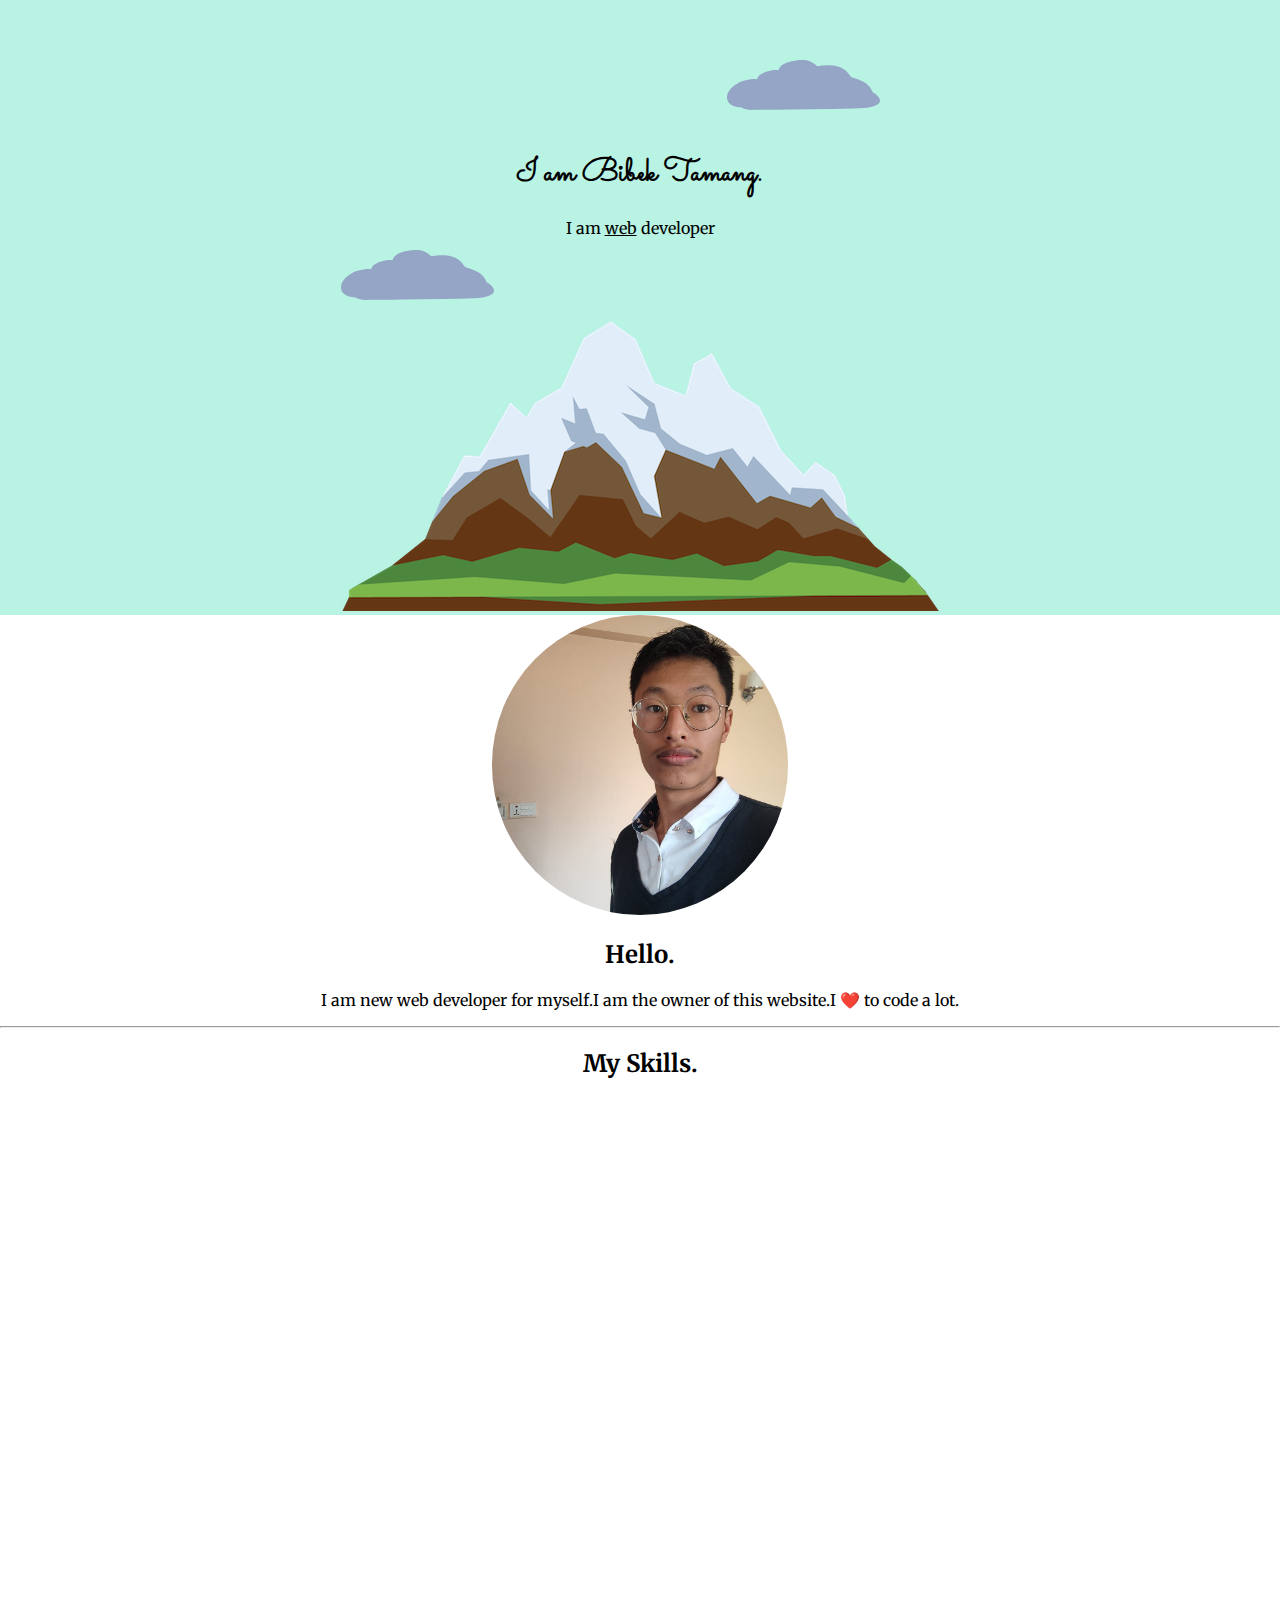
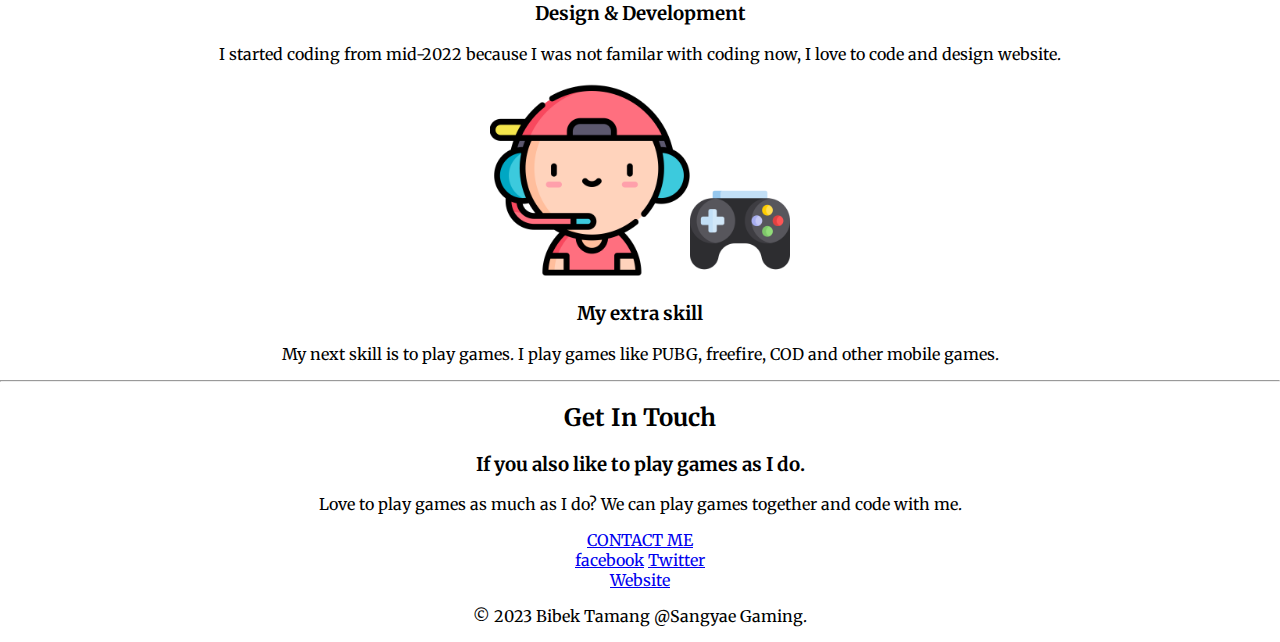
==== index.html @ 4b9ab212 "Add files via upload" ====
<!DOCTYPE html>
<html lang="en">
<head>
    <meta charset="UTF-8">
    <meta name="viewport" content="width=device-width, initial-scale=1.0">
    <title>Sangyae Gaming</title>
    <link rel="stylesheet" href="css/style.css">
    <link rel="icon" href="images/favicon.ico">
    <link rel="preconnect" href="https://fonts.googleapis.com">
<link rel="preconnect" href="https://fonts.gstatic.com" crossorigin>
<link href="https://fonts.googleapis.com/css2?family=Merriweather:ital@1&family=Montserrat&family=Sacramento&display=swap" rel="stylesheet">
</head>
<body>
    <div class="top_container">
        <img class="cloud" src="images/Cloud 2.svg" alt="cloud">
        <h1>I am Bibek Tamang.</h1>
        <p>I am <span>web</span> developer</p>
        <img class="cloud_buttom" src="images/Cloud 2.svg" alt="cloud">
        <img src="images/mountain.png" alt="">
    </div>
    <div class="middle-container">
        <div class="profile">
          <img class="bibek" src="images/320022772_1138978070154068_477231704913682890_n.jpg" alt="">
          <h2>Hello.</h2>
          <p>I am new web developer for myself.I am the owner of this website.I ❤️  to code a lot. </p>
        </div>
        <hr>
        <div class="skills">
          <h2>My Skills.</h2>
          <div class="skill-row">
            <iframe src="https://giphy.com/embed/DLz5I4BGyRSOlbSC3o" width="398" height="480" frameBorder="0" class="giphy-embed" allowFullScreen></iframe>
            <h3>Design & Development</h3>
            <p>I started coding from mid-2022 because I was not familar with coding now, I love to code and design website.</p>
          </div>
          <div class="skill-row">
            <img class="game" src="images/gamer.png" alt=""><img class="gamer"src="images/controller.png" alt="">
            <h3>My extra skill</h3>
            <p>My next skill is to play games. I play games like PUBG, freefire, COD and other mobile games.</p>
          </div>
        </div>
        <hr>
        <div class="contact-me">
          <h2>Get In Touch</h2>
          <h3>If you also like to play games as I do.</h3>
          <p>Love to play games as much as I do? We can play games together and code with me.</p>
          <a class="btn" href="mailto:bibekplus100@email.com">CONTACT ME</a>
        </div>
      </div>
      
      
      <div class="bottom-container">
        <a class="footer-link" href="https://www.facebook.com/Sangyaegaming/">facebook</a>
        <a class="footer-link" href="#">Twitter</a><br>
        <a class="footer-link" href="#">Website</a>
        <p>© 2023 Bibek Tamang @Sangyae Gaming.</p>
      </div>
      
    
</body>
</html>
---- css/style.css ----
body{
    margin: 0;
    text-align: center;
    font-family: 'Merriweather', sans-serif;
}
h1{
    margin-top: 0;
    font-family: 'sacramento','cursive';
}
h2{
    font-family: 'Merriweather', sans-serif;
}
h3{
    font-family: 'Merriweather', sans-serif;
}
.top_container{
    background-color: #B9F3E4;
    padding-top: 150px;
    position: relative;
}
.cloud{
    height: 50px;
    position: absolute;
    top: 60px;
    right: 400px;
}
.cloud_buttom{
    height: 50px;
    position: absolute;
    top: 250px;

}

.middle_container {
   
}

.buttom_container{
   
}
span{
    text-decoration: underline;
}
.bibek{
    height: 300px;
    border-radius: 50%;
}
.game{
    height: 200px;
}
.gamer{
    height: 100px;
}
.code{
    border-radius: 40%;
}
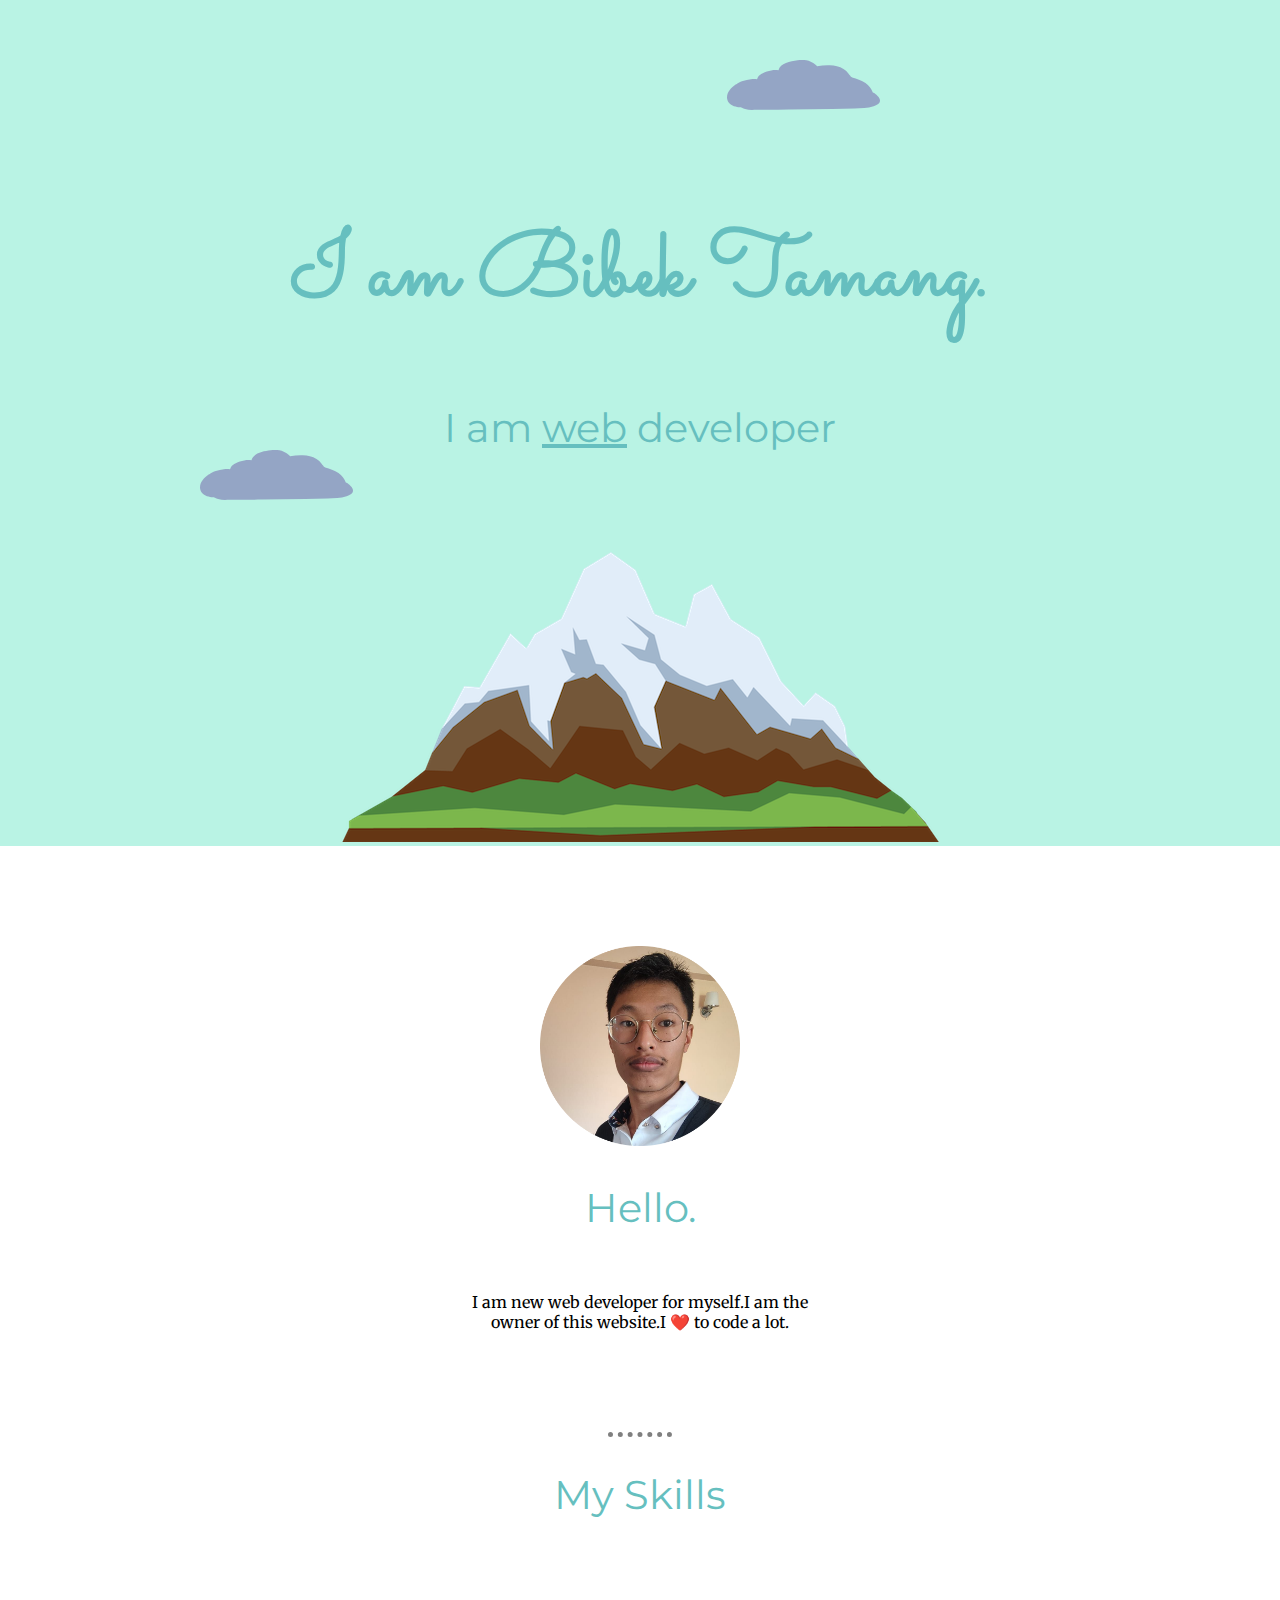
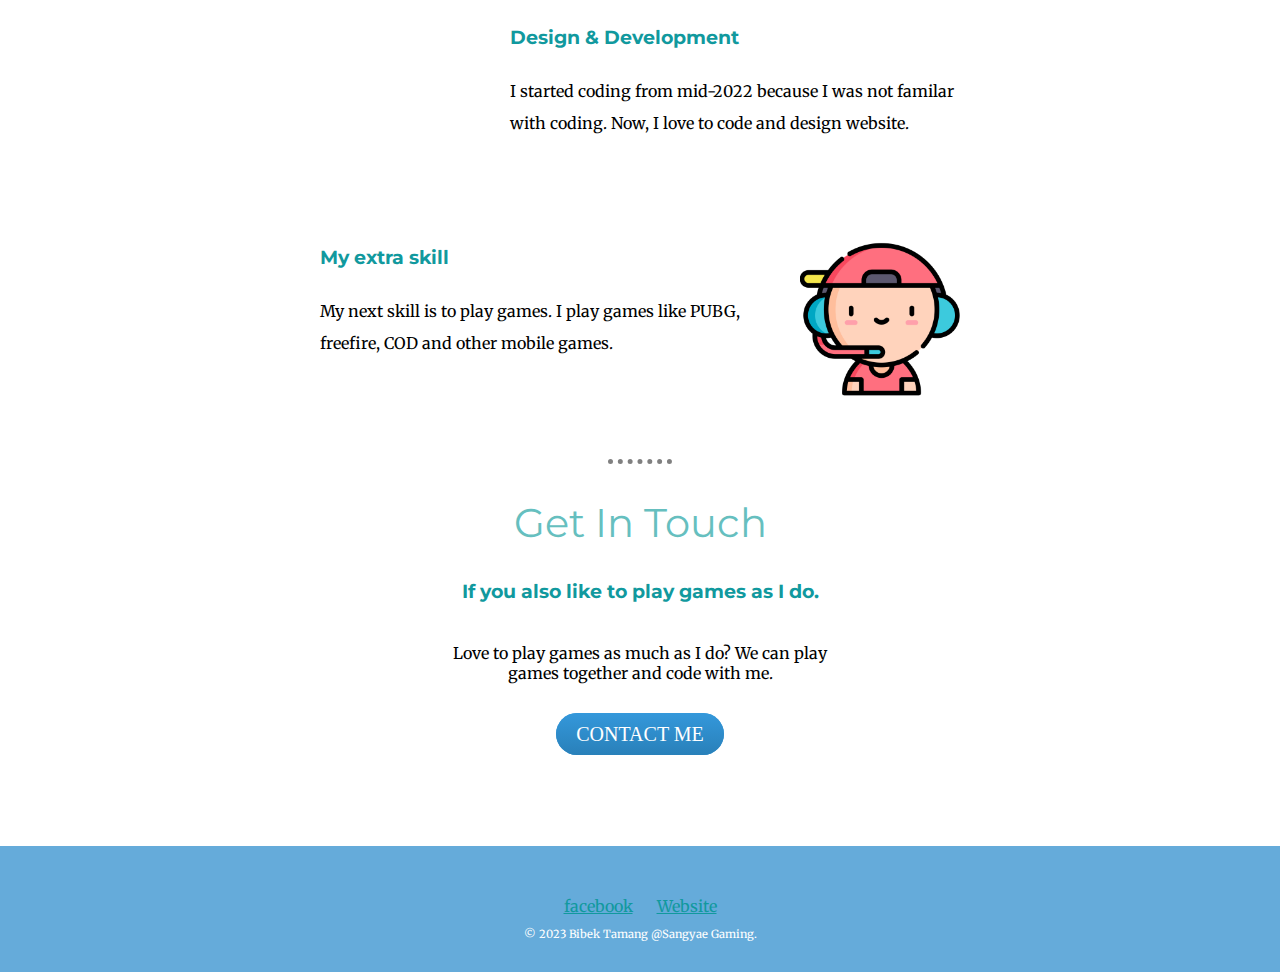
==== commit 991eb9b1: "changed" ====
--- a/index.html
+++ b/index.html
@@ -14,45 +14,42 @@
     <div class="top_container">
         <img class="cloud" src="images/Cloud 2.svg" alt="cloud">
         <h1>I am Bibek Tamang.</h1>
-        <p>I am <span>web</span> developer</p>
+        <h2>I am <span>web</span> developer</h2>
         <img class="cloud_buttom" src="images/Cloud 2.svg" alt="cloud">
         <img src="images/mountain.png" alt="">
     </div>
     <div class="middle-container">
         <div class="profile">
-          <img class="bibek" src="images/320022772_1138978070154068_477231704913682890_n.jpg" alt="">
+          <img class="bibek" src="images/bib.png" alt="">
           <h2>Hello.</h2>
-          <p>I am new web developer for myself.I am the owner of this website.I ❤️  to code a lot. </p>
+          <p class="intro">I am new web developer for myself.I am the owner of this website.I ❤️  to code a lot. </p>
         </div>
         <hr>
         <div class="skills">
-          <h2>My Skills.</h2>
+          <h2>My Skills</h2>
           <div class="skill-row">
-            <iframe src="https://giphy.com/embed/DLz5I4BGyRSOlbSC3o" width="398" height="480" frameBorder="0" class="giphy-embed" allowFullScreen></iframe>
+            <iframe src="https://giphy.com/embed/DLz5I4BGyRSOlbSC3o" frameBorder="0" class="giphy-embed" allowFullScreen></iframe>        
             <h3>Design & Development</h3>
-            <p>I started coding from mid-2022 because I was not familar with coding now, I love to code and design website.</p>
+            <p class="clear">I started coding from mid-2022 because I was not familar with coding. Now, I love to code and design website.</p>
           </div>
           <div class="skill-row">
-            <img class="game" src="images/gamer.png" alt=""><img class="gamer"src="images/controller.png" alt="">
+            <img class="game" src="images/gamer.png" alt="">
             <h3>My extra skill</h3>
-            <p>My next skill is to play games. I play games like PUBG, freefire, COD and other mobile games.</p>
+            <p class="clear_2">My next skill is to play games. I play games like PUBG, freefire, COD and other mobile games.</p>
           </div>
         </div>
         <hr>
         <div class="contact-me">
           <h2>Get In Touch</h2>
           <h3>If you also like to play games as I do.</h3>
-          <p>Love to play games as much as I do? We can play games together and code with me.</p>
+          <p class="contact">Love to play games as much as I do? We can play games together and code with me.</p>
           <a class="btn" href="mailto:bibekplus100@email.com">CONTACT ME</a>
         </div>
       </div>
-      
-      
       <div class="bottom-container">
-        <a class="footer-link" href="https://www.facebook.com/Sangyaegaming/">facebook</a>
-        <a class="footer-link" href="#">Twitter</a><br>
+        <a class="footer" href="https://www.facebook.com/Sangyaegaming/">facebook</a>
         <a class="footer-link" href="#">Website</a>
-        <p>© 2023 Bibek Tamang @Sangyae Gaming.</p>
+        <p class="copy">© 2023 Bibek Tamang @Sangyae Gaming.</p>
       </div>
       
     
--- a/css/style.css
+++ b/css/style.css
@@ -4,14 +4,20 @@
     font-family: 'Merriweather', sans-serif;
 }
 h1{
-    margin-top: 0;
+    margin-top: 50px auto 0 auto;
     font-family: 'sacramento','cursive';
+    font-size: 5.625rem;
+    color: #66BFBF;
 }
 h2{
-    font-family: 'Merriweather', sans-serif;
+    font-family: 'Montserrat', sans-serif;
+    font-size: 2.5rem;
+    color: #66BFBF;
+    font-weight: normal;
 }
 h3{
-    font-family: 'Merriweather', sans-serif;
+    font-family: 'Montserrat', sans-serif;
+    color: #11999E;
 }
 .top_container{
     background-color: #B9F3E4;
@@ -27,30 +33,103 @@
 .cloud_buttom{
     height: 50px;
     position: absolute;
-    top: 250px;
+    left:200px;
+    top: 450px;
 
 }
 
-.middle_container {
-   
+.middle-container {
+    margin: 100px 0;
+    
 }
 
-.buttom_container{
-   
+.bottom-container{
+    
+    background-color: #65abda;
+    padding: 50px 0 20px;
 }
 span{
     text-decoration: underline;
 }
 .bibek{
-    height: 300px;
-    border-radius: 50%;
+    
+    height: 200px;
+    
 }
 .game{
-    height: 200px;
+    width: 25%;
+    float: right;
+    margin-left: 30px;
 }
-.gamer{
-    height: 100px;
+.game:hover{
+    transform: scale(1.2);
+}
+.giphy-embed{
+    width:25%; 
+    float: left;
+    margin-right: 30px;
+    
 }
 .code{
     border-radius: 40%;
-}+}
+.skill-row {
+    width: 50%;
+   margin: 100px auto 100px auto;
+   text-align: left;
+   line-height: 2;
+
+}
+hr{
+    border-style: none;
+    border-top-style: dotted ;
+    border-width: 5px;
+    width: 5%;
+    border-color:grey;
+}
+.intro{
+    width: 30%;
+    margin: 60px auto 100px auto  ;
+}
+
+.contact{
+    width: 30%;
+    margin: 40px auto 40px auto;
+}
+.btn {
+    background: #3498db;
+    background-image: -webkit-linear-gradient(top, #3498db, #2980b9);
+    background-image: -moz-linear-gradient(top, #3498db, #2980b9);
+    background-image: -ms-linear-gradient(top, #3498db, #2980b9);
+    background-image: -o-linear-gradient(top, #3498db, #2980b9);
+    background-image: linear-gradient(to bottom, #3498db, #2980b9);
+    -webkit-border-radius: 28;
+    -moz-border-radius: 28;
+    border-radius: 28px;
+    font-family: Georgia;
+    color: #ffffff;
+    font-size: 20px;
+    padding: 10px 20px 10px 20px;
+    text-decoration: none;
+  }
+  
+  .btn:hover {
+    background: #3cb0fd;
+    background-image: -webkit-linear-gradient(top, #3cb0fd, #3498db);
+    background-image: -moz-linear-gradient(top, #3cb0fd, #3498db);
+    background-image: -ms-linear-gradient(top, #3cb0fd, #3498db);
+    background-image: -o-linear-gradient(top, #3cb0fd, #3498db);
+    background-image: linear-gradient(to bottom, #3cb0fd, #3498db);
+    text-decoration: none;
+  }
+  a{
+    color: #11999E;
+    margin: 20px 10px 20px;
+  }
+  a:hover{
+    color: #ffffff;
+  }
+  .copy{
+    color: #ffffff;
+    font-size: 0.7rem;
+  }